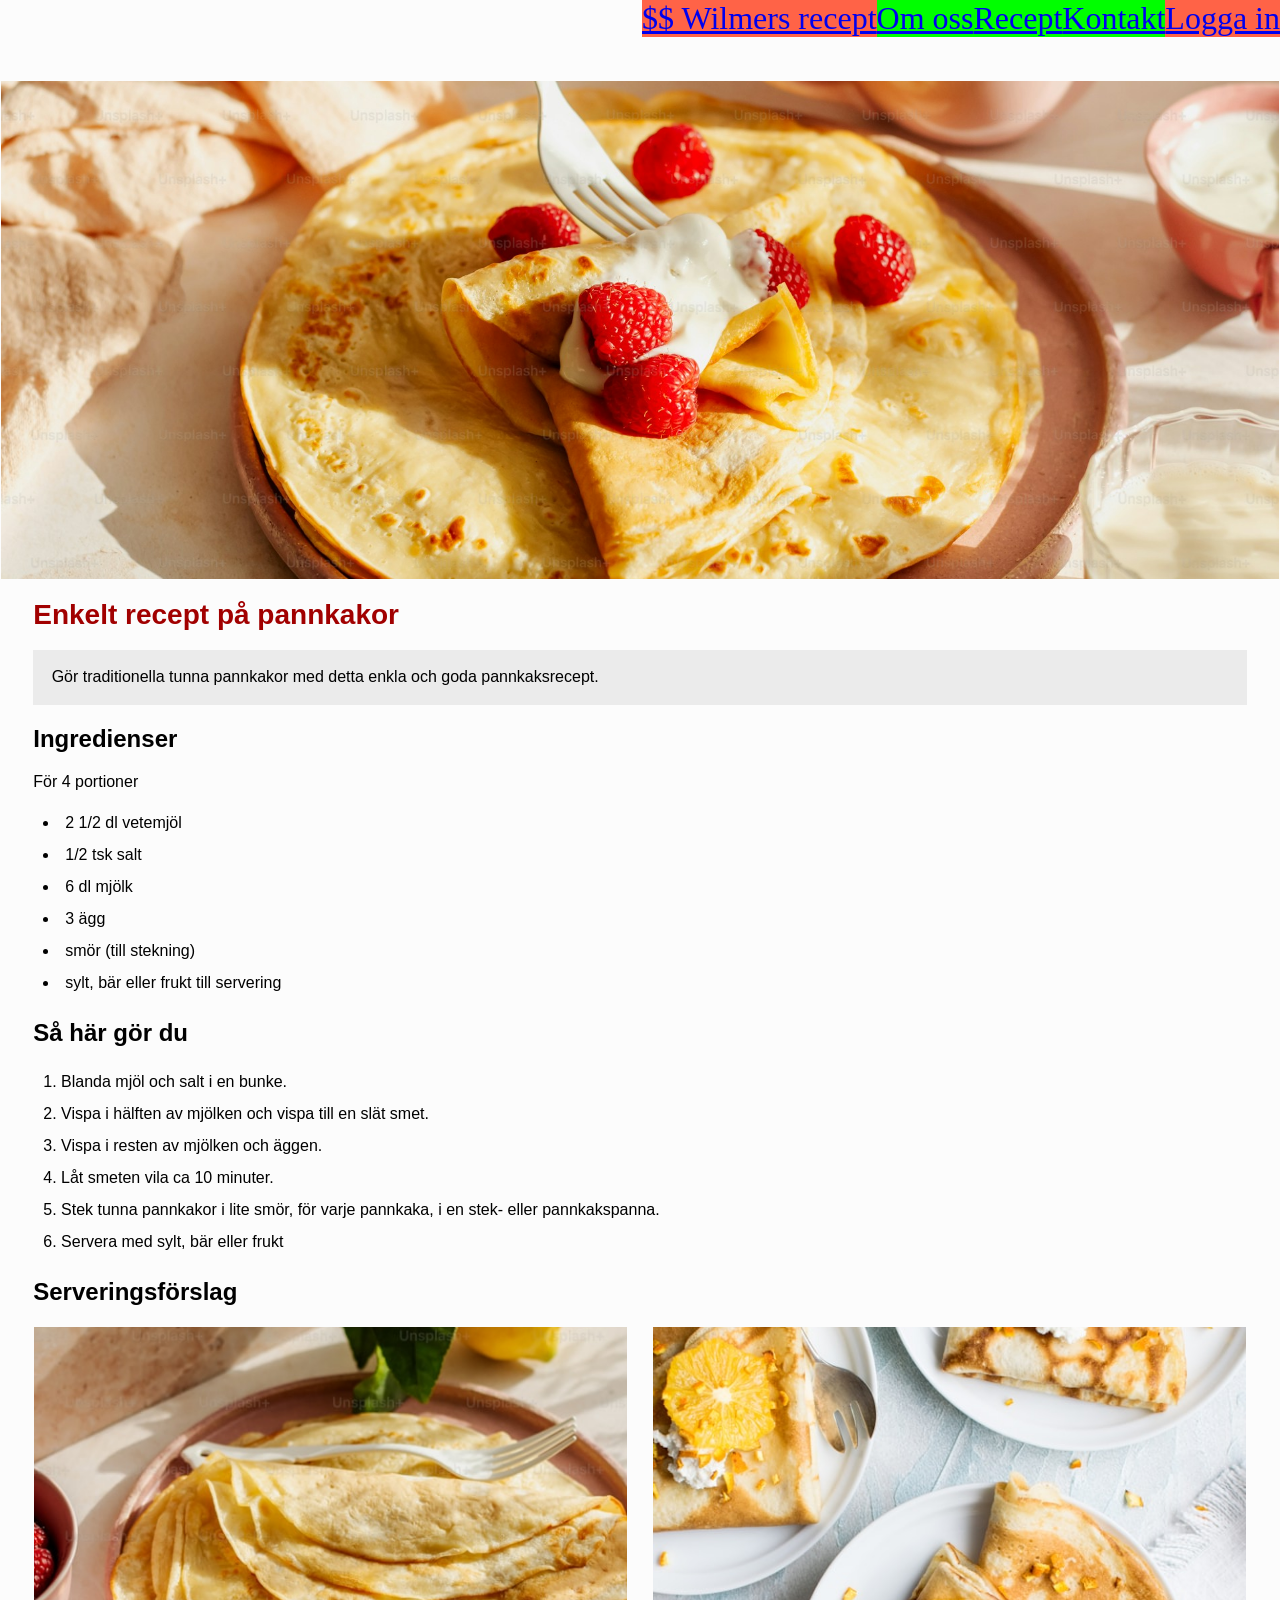
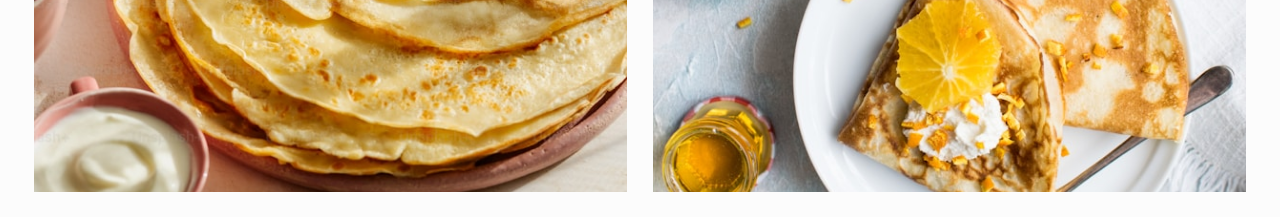
==== index.html @ 6a1532d8 "Började fixa med en meny som använder sig av flexbox. Den är inte klar än." ====
<!DOCTYPE html>
<html lang="sv">
<head>
    <title>Receptövning - Wilmer</title>
    <link rel="stylesheet" href="style.css"> <!-- CSS dokument -->
    
    <meta charset="UTF-8">
    <meta name="viewport" content="width=device-width, initial-scale=1.0">
    <meta name="Description" content="En sida med ett recept på pannkakor. Innehåller en ingredienslista, instruktioner och några bilder.">
    <meta name="author" content="Wilmer Kindstedt">
</head>
<body>
    <header>
        <!-- <h1>Bästa recepten i hela världen!</h1> -->

        <nav class="main-navigation">
            <ul>
                <li class="nav-item"><a href="#">$$ Wilmers recept</a></li>
                <li class="nav-item"><a href="#">Om oss</a></li>
                <li class="nav-item"><a href="#">Recept</a></li>
                <li class="nav-item"><a href="#">Kontakt</a></li>
                <li class="nav-item"><a href="#">Logga in</a></li>
            </ul>
        </nav>

        <!-- |LOGO_______Recept__Om oss__Kontakt______Logga in| -->

        <!--
            <div class="nav-section">
                <li class="nav-item"><a href="#">$$ Wilmers recept</a></li>
            </div>
            <div class="nav-section">
                <li class="nav-item"><a href="#">Om oss</a></li>
                <li class="nav-item"><a href="#">Recept</a></li>
                <li class="nav-item"><a href="#">Kontakt</a></li>
            </div>
            <diV class="nav-section">
                <li class="nav-item"><a href="#">Logga in</a></li>
            </diV>
        -->

    </header>
    
    <main>
        <article aria-labelledby="recipe-header">

            <header>
                <img src="images/img_pancakes1.jpg" height="500" class="recipe-image" alt="En tallrik med pannkakor. Ligger lite grädde och några hallon ovanpå.">

                <h1 id="recipe-header" class="heading-1 margin-sides">Enkelt recept på pannkakor</h1>

                <p class="info-box margin-sides">Gör traditionella tunna pannkakor med detta enkla och goda pannkaksrecept.</p>
            </header>

            <div class="margin-sides">
                <section aria-labelledby="ingredients">
                    <h2 id="ingredients" class="heading-2">Ingredienser</h2>

                    <p class="portions">För 4 portioner</p>
                    <ul class="list">
                        <li>2 1/2 dl vetemjöl</li>
                        <li>1/2 tsk salt</li>
                        <li>6 dl mjölk</li>
                        <li>3 ägg</li>
                        <li>smör (till stekning)</li>
                        <li>sylt, bär eller frukt till servering</li>
                    </ul>
                </section>
                
                <section aria-labelledby="instruktions">
                    <h2 id="instruktions" class="heading-2">Så här gör du</h2>

                    <ol class="list">
                        <li>Blanda mjöl och salt i en bunke.</li>
                        <li>Vispa i hälften av mjölken och vispa till en slät smet.</li>
                        <li>Vispa i resten av mjölken och äggen.</li>
                        <li>Låt smeten vila ca 10 minuter.</li>
                        <li>Stek tunna pannkakor i lite smör, för varje pannkaka, i en stek- eller pannkakspanna.</li>
                        <li>Servera med sylt, bär eller frukt</li>
                    </ol>
                </section>

                <section aria-labelledby="serving-suggestion">
                    <h2 id="serving-suggestion" class="heading-2">Serveringsförslag</h2>
                    
                    <div class="image-row">
                        <div class="image-column">
                            <img src="images/img_pancakes2.jpg" height="467" class="recipe-image" alt="Pannkakor på en tallrik vikta över varandra.">
                        </div>
                        <div style="width: 24px;"></div>
                        <div class="image-column">
                            <img src="images/img_pancakes3.jpg" height="467" class="recipe-image" alt="Tre tallrikar med pannkakor. Det är en klick grädde och en apelsinskiva på varje.">
                        </div>
                    </div>
                </section>
            </div>

        </article>
    </main>
</body>
</html>
---- style.css ----
/**** RESET ****/
/* https://codepen.io/kevinpowell/pen/QWxBgZX */

/* makes sizing simpler */
*,
*::before,
*::after {
  box-sizing: border-box;
}

/* remove default spacing */
/* force styling of type through styling, rather than elements */
* {
  margin: 0;
  padding: 0;
  font: inherit;
}

/* dark mode user-agent-styles */
html {
  color-scheme: light;
}

/* min body height */
body {
  min-height: 100vh;
}

/* responsive images/videos */
img,
picture,
svg,
video {
  display: block;
  max-width: 100%;
}

/*
Rubriker/kategorier jag borde lägga till för att strukturera min kod.

GLOBAL
LAYOUT
TYPOGRAPHY
COMPONENTS
*/


/**** Varibaler ****/

:root {
    /* font-weight */
    --fw-header: 700;

    /* colors */
    /* background */
    --color-bg-1: rgb(220, 172, 172);
    --color-bg-2:rgb(252, 252, 252);
    /* headings */
    --color-heading-1: rgb(161, 0, 0);
    --color-heading-2: black;
    /* other */
    --color-info-box: rgb(235, 235, 235);
}


/**** GLOBAL ****/

body {
    background-color: var(--color-bg-1);
}

/**** MAIN HEADER ****/

.main-navigation {
    block-size: 5rem;
    background-color: var(--color-bg-2);

    font-size: 2rem;
}

.main-navigation ul {
    list-style: none;
    /* FLEXBOX */
    display: flex;
    justify-content: end;
    
}

.nav-item {
    background-color: lime;
    /* align-self: flex-end; */
}

.main-navigation li:first-of-type,
.main-navigation li:last-of-type {
    background-color: tomato;
    /* justify-items: start;     !!FUNKAR INTE!! */
}

/**** MAIN CONTENT ****/

main {
    font-family: 'Open Sans', Arial, Helvetica, sans-serif;
    background-color: var(--color-bg-2);
    max-width: 1280px;
    margin-inline: auto;
}

article {
    padding-bottom: 24px;
}

.margin-sides {
    margin-inline: max(2.6vw, 24px);
}

h1, h2 {
    font-weight: var(--fw-header);

    &.heading-1 {
        color: var(--color-heading-1);
        font-size: 1.75rem;
        margin-block: 0.68em;
    }

    &.heading-2 {
        color: var(--color-heading-2);
        font-size: 1.5rem;
        margin-block: 0.83em;
    }
}

.info-box {
    background-color: var(--color-info-box);
    padding: 1.15rem;
}

.portions {
    margin-block: 1rem;
}

.list {
    margin: 0.625rem;
    list-style-position: inside;
    line-height: 2;
}

/**** IMAGES ****/

.recipe-image {
    width: 100%;
    object-fit: cover;
    margin: auto;
    padding: 1px;
}

.image-row {
    display: flex;
}

.image-column {
    flex: 50%;
}
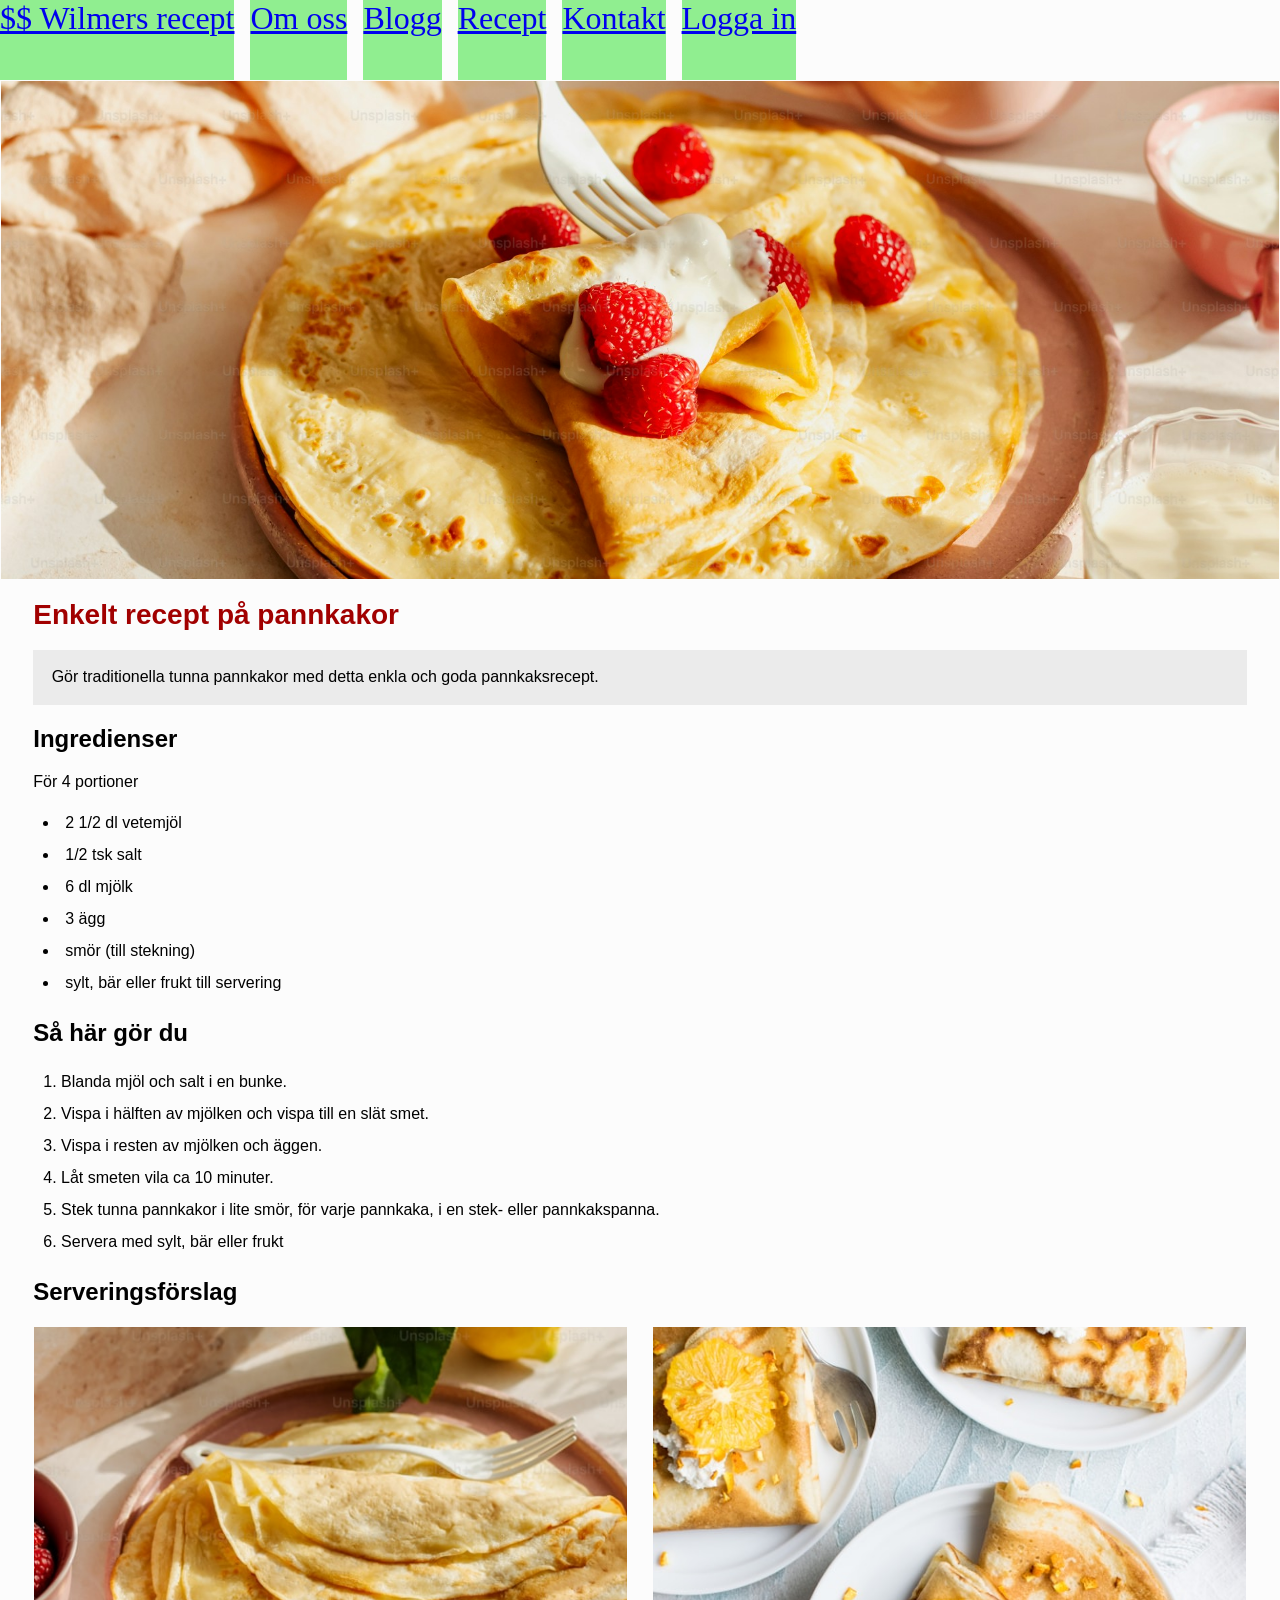
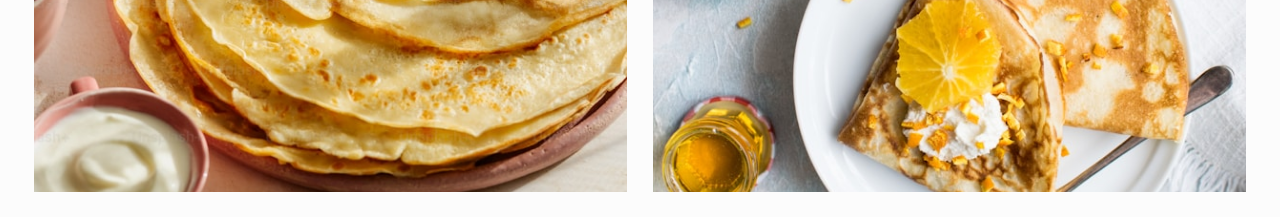
==== commit 844f4070: "Fortsatte jobba på menyn och dess flexbox. Jag gjorde några småjusteringar efter att ha börjat kolla" ====
--- a/index.html
+++ b/index.html
@@ -13,13 +13,14 @@
     <header>
         <!-- <h1>Bästa recepten i hela världen!</h1> -->
 
-        <nav class="main-navigation">
-            <ul>
-                <li class="nav-item"><a href="#">$$ Wilmers recept</a></li>
-                <li class="nav-item"><a href="#">Om oss</a></li>
-                <li class="nav-item"><a href="#">Recept</a></li>
-                <li class="nav-item"><a href="#">Kontakt</a></li>
-                <li class="nav-item"><a href="#">Logga in</a></li>
+        <nav>
+            <ul class="nav-list">
+                <li><a href="#">$$ Wilmers recept</a></li>
+                <li><a href="#">Om oss</a></li>
+                <li><a href="#">Blogg</a></li>
+                <li><a href="#">Recept</a></li>
+                <li><a href="#">Kontakt</a></li>
+                <li><a href="#">Logga in</a></li>
             </ul>
         </nav>
 
--- a/style.css
+++ b/style.css
@@ -72,31 +72,26 @@
 
 /**** MAIN HEADER ****/
 
-.main-navigation {
-    block-size: 5rem;
+.nav-list {
     background-color: var(--color-bg-2);
+    list-style: none;
+    min-block-size: 5rem;
+    font-size: 2rem;
 
-    font-size: 2rem;
+    /* FLEXBOX */
+    display: flex;
+    flex-wrap: wrap;
+    gap: 1rem;
 }
 
-.main-navigation ul {
-    list-style: none;
-    /* FLEXBOX */
-    display: flex;
-    justify-content: end;
-    
+.nav-list > * {
+    background-color: lightgreen;
 }
 
-.nav-item {
-    background-color: lime;
-    /* align-self: flex-end; */
-}
-
-.main-navigation li:first-of-type,
-.main-navigation li:last-of-type {
+/* .nav-list li:first-of-type,
+.nav-list li:last-of-type {
     background-color: tomato;
-    /* justify-items: start;     !!FUNKAR INTE!! */
-}
+} */
 
 /**** MAIN CONTENT ****/
 
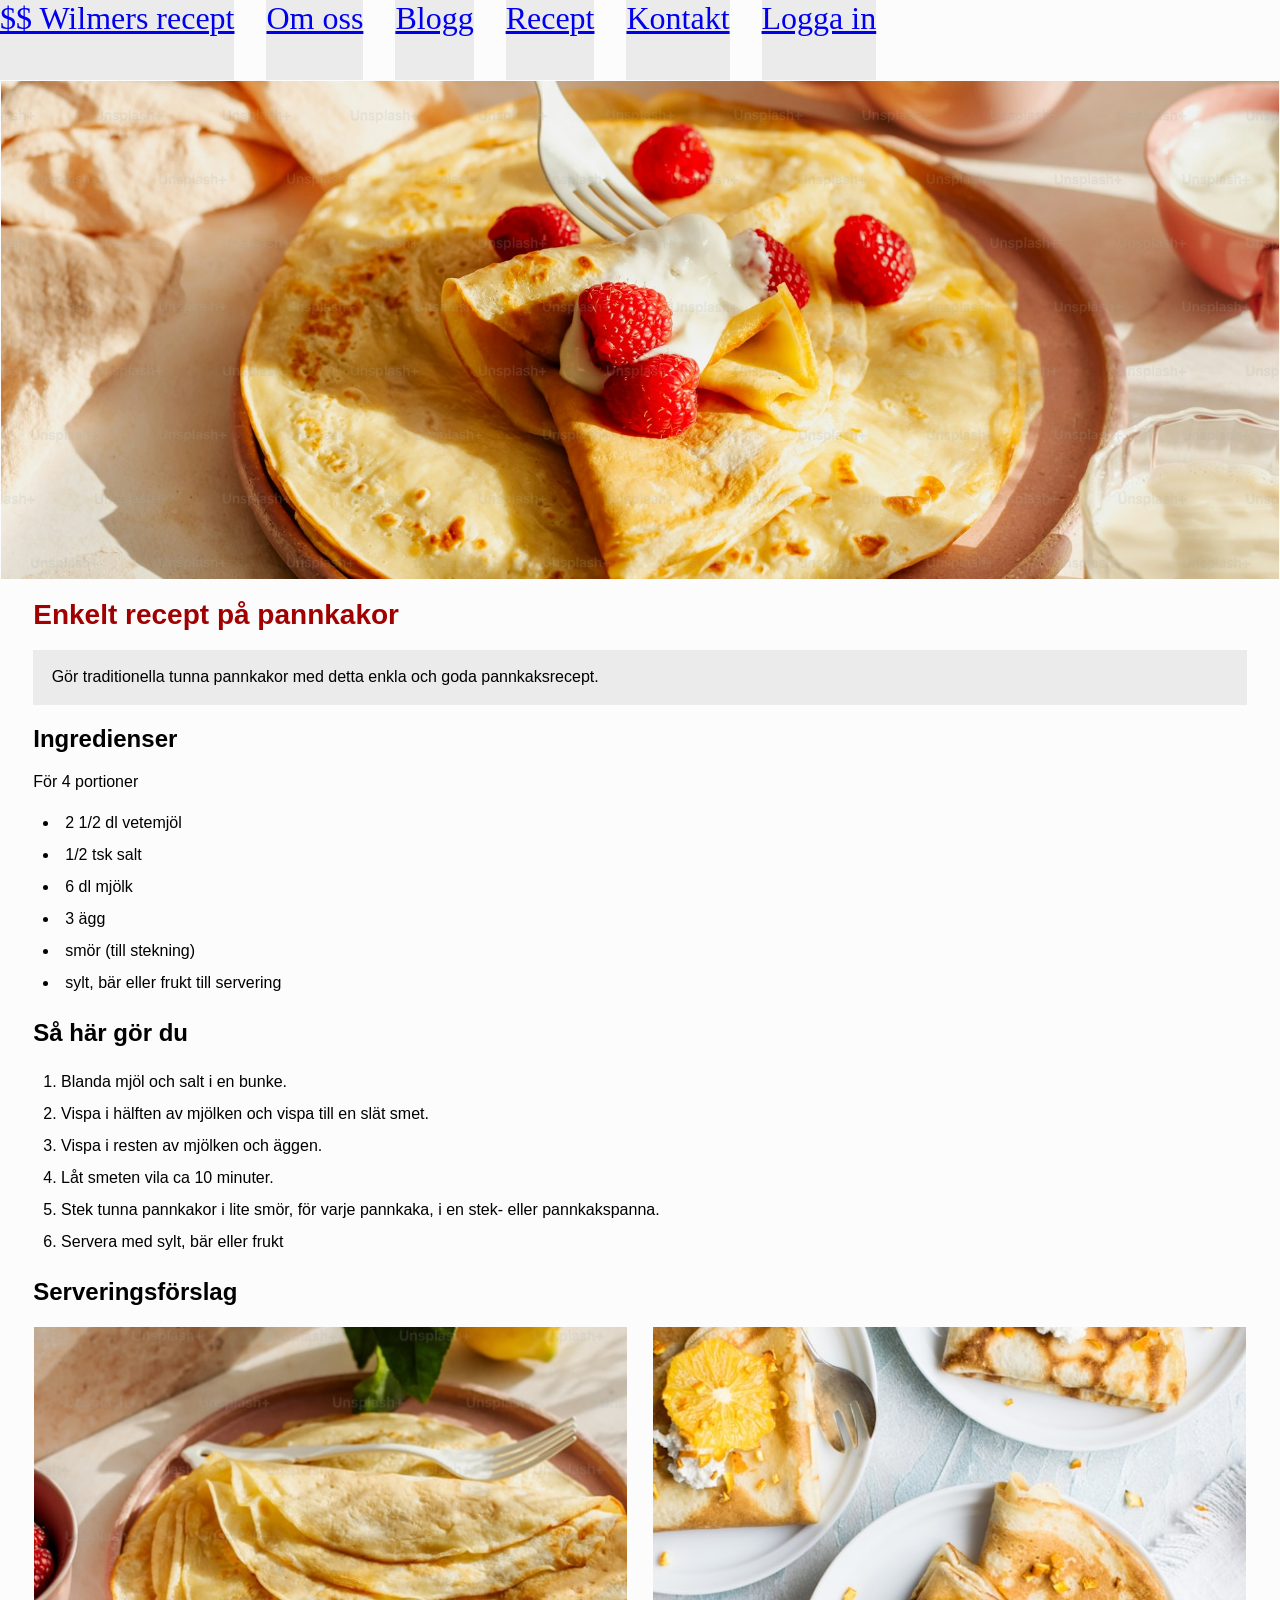
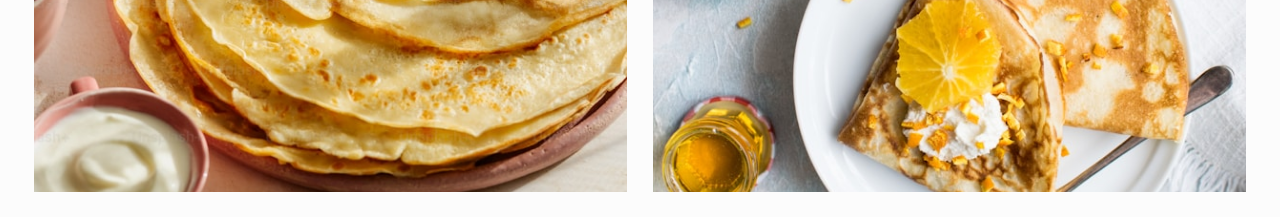
==== commit c57f2f19: "Började skapa en till sida som ska innehålla en lista med alla recept. Lista ska skapas med hjälp av" ====
--- a/index.html
+++ b/index.html
@@ -2,7 +2,7 @@
 <html lang="sv">
 <head>
     <title>Receptövning - Wilmer</title>
-    <link rel="stylesheet" href="style.css"> <!-- CSS dokument -->
+    <link rel="stylesheet" href="/style-docs/style.css"> <!-- CSS dokument -->
     
     <meta charset="UTF-8">
     <meta name="viewport" content="width=device-width, initial-scale=1.0">
@@ -15,10 +15,10 @@
 
         <nav>
             <ul class="nav-list">
-                <li><a href="#">$$ Wilmers recept</a></li>
+                <li><a href="/index.html">$$ Wilmers recept</a></li>
                 <li><a href="#">Om oss</a></li>
                 <li><a href="#">Blogg</a></li>
-                <li><a href="#">Recept</a></li>
+                <li><a href="/all-recipes.html">Recept</a></li>
                 <li><a href="#">Kontakt</a></li>
                 <li><a href="#">Logga in</a></li>
             </ul>
--- a/style-docs/style.css
+++ b/style-docs/style.css
@@ -0,0 +1,168 @@
+
+/**** RESET ****/
+/* https://codepen.io/kevinpowell/pen/QWxBgZX */
+
+/* makes sizing simpler */
+*,
+*::before,
+*::after {
+  box-sizing: border-box;
+}
+
+/* remove default spacing */
+/* force styling of type through styling, rather than elements */
+* {
+  margin: 0;
+  padding: 0;
+  font: inherit;
+}
+
+/* dark mode user-agent-styles */
+html {
+  color-scheme: light;
+}
+
+/* min body height */
+body {
+  min-height: 100vh;
+}
+
+/* responsive images/videos */
+img,
+picture,
+svg,
+video {
+  display: block;
+  max-width: 100%;
+}
+
+/*
+Rubriker/kategorier jag borde lägga till för att strukturera min kod.
+
+GLOBAL
+LAYOUT
+TYPOGRAPHY
+COMPONENTS
+*/
+
+
+/**** Varibaler ****/
+
+:root {
+    /* font-weight */
+    --fw-header: 700;
+
+    /* colors */
+    /* background */
+    --color-bg-1: rgb(220, 172, 172);
+    --color-bg-2:rgb(252, 252, 252);
+    /* headings */
+    --color-heading-1: rgb(161, 0, 0);
+    --color-heading-2: black;
+    /* other */
+    --color-info-box: rgb(235, 235, 235);
+}
+
+
+/**** GLOBAL ****/
+
+body {
+    background-color: var(--color-bg-1);
+}
+
+/**** MAIN HEADER ****/
+
+.nav-list {
+    background-color: var(--color-bg-2);
+    list-style: none;
+    min-block-size: 5rem;
+    font-size: 2rem;
+
+    /* FLEXBOX */
+    display: flex;
+    flex-wrap: wrap;
+    gap: 2rem;
+}
+
+.nav-list > * {
+    background-color: var(--color-info-box);
+    
+    /* Sprider ut alla flex-items jämnt och med samma bredd
+    flex-grow: 1;
+    flex-shrink: 1;
+    flex-basis: 0; */
+    /* shorthand:
+    flex: 1; */
+    /* Gör typ samma sak. Kräver att wrapping är avstängd. */
+    /* width/flex-basis: 100%; */
+}
+
+/* .nav-list li:first-of-type,
+.nav-list li:last-of-type {
+    background-color: tomato;
+} */
+
+/**** MAIN CONTENT ****/
+
+main {
+    font-family: 'Open Sans', Arial, Helvetica, sans-serif;
+    background-color: var(--color-bg-2);
+    max-width: 1280px;
+    margin-inline: auto;
+}
+
+article {
+    padding-bottom: 24px;
+}
+
+.margin-sides {
+    margin-inline: max(2.6vw, 24px);
+}
+
+h1, h2 {
+    font-weight: var(--fw-header);
+
+    &.heading-1 {
+        color: var(--color-heading-1);
+        font-size: 1.75rem;
+        margin-block: 0.68em;
+    }
+
+    &.heading-2 {
+        color: var(--color-heading-2);
+        font-size: 1.5rem;
+        margin-block: 0.83em;
+    }
+}
+
+.info-box {
+    background-color: var(--color-info-box);
+    padding: 1.15rem;
+}
+
+.portions {
+    margin-block: 1rem;
+}
+
+.list {
+    margin: 0.625rem;
+    list-style-position: inside;
+    line-height: 2;
+}
+
+/**** IMAGES ****/
+
+.recipe-image {
+    width: 100%;
+    object-fit: cover;
+    margin: auto;
+    padding: 1px;
+}
+
+.image-row {
+    display: flex;
+}
+
+.image-column {
+    flex: 50%;
+}
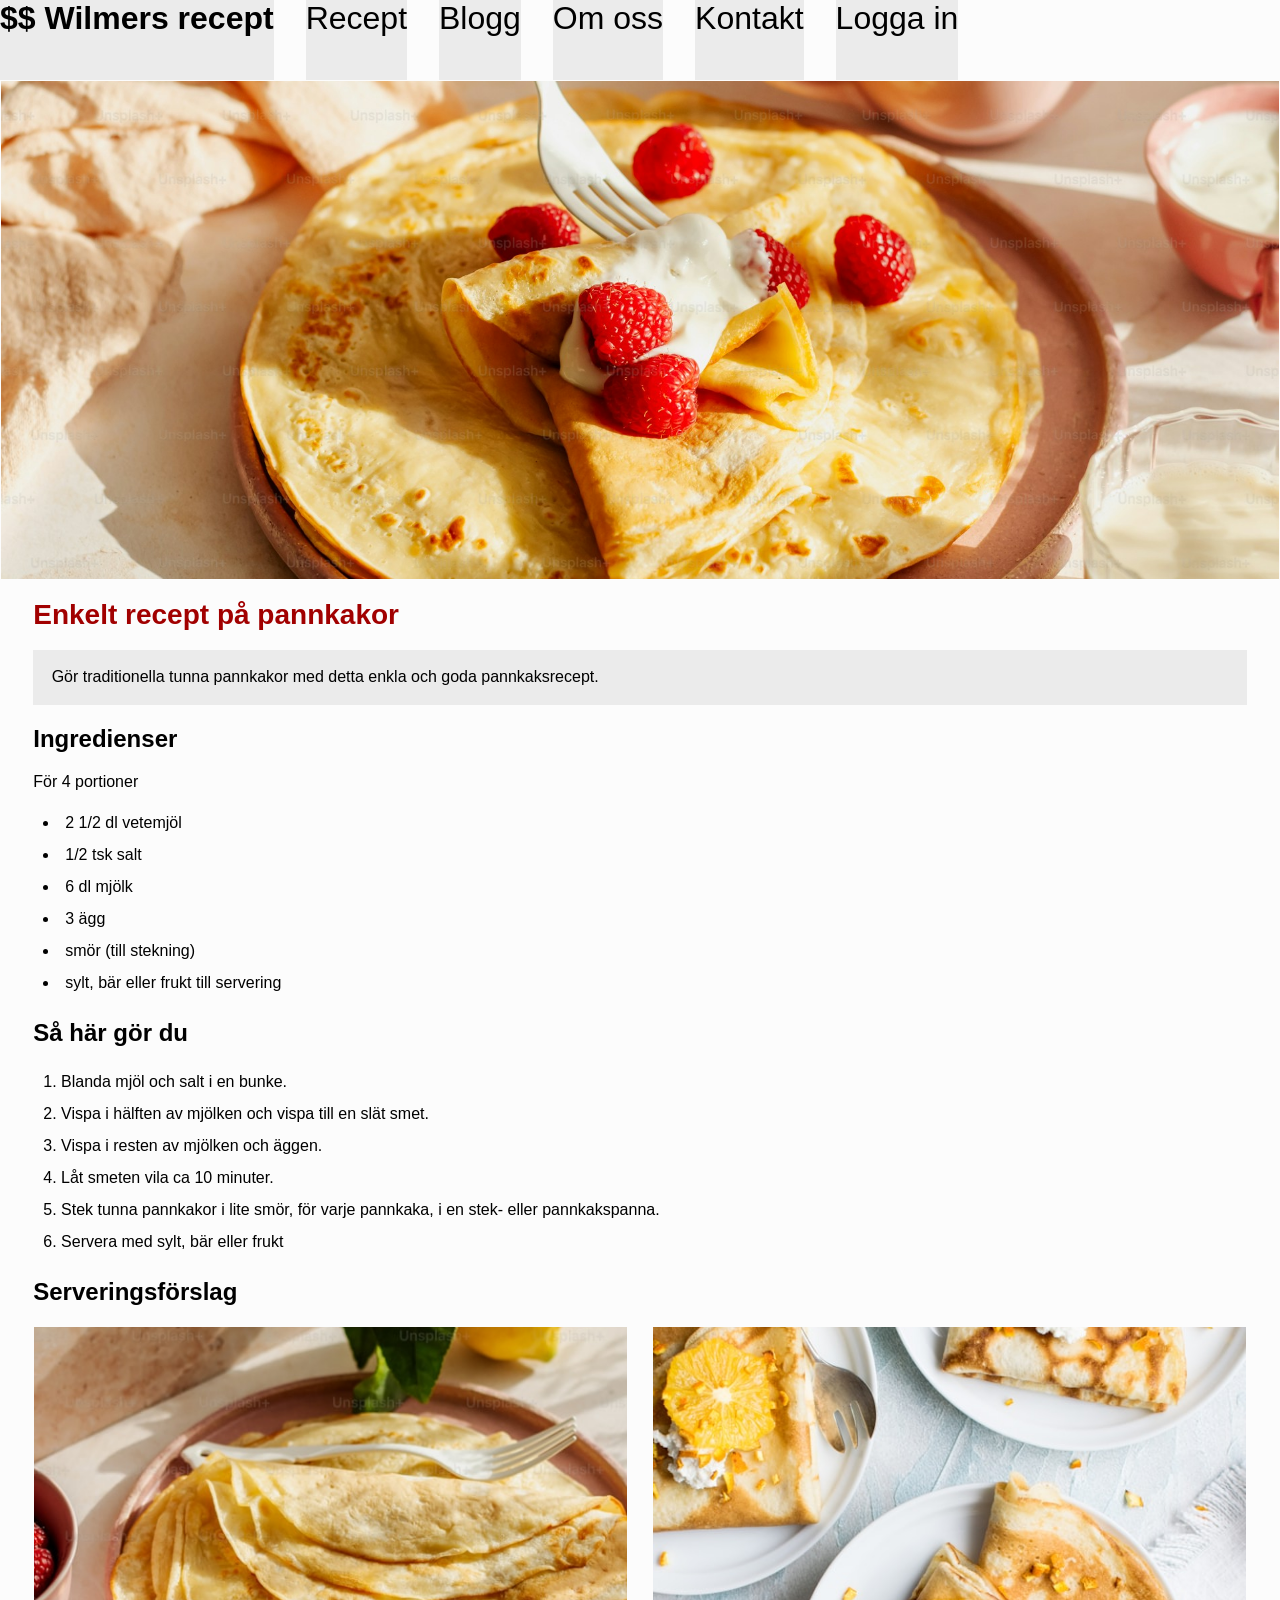
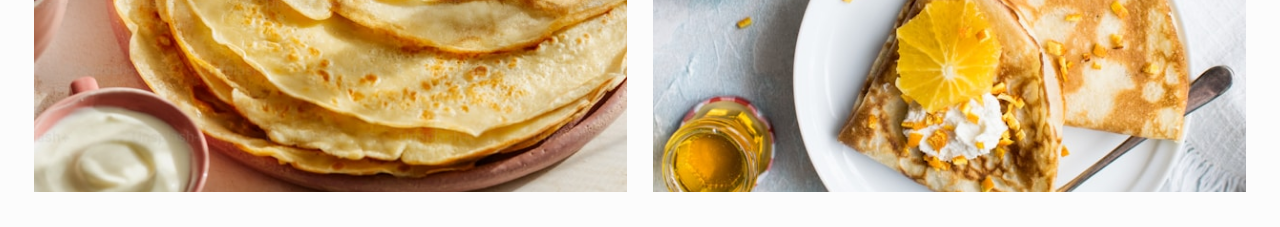
==== commit 38ec0d76: "Gjorde klart sidan med recepten som man skulle skapa med hjälp av Grid." ====
--- a/index.html
+++ b/index.html
@@ -15,10 +15,10 @@
 
         <nav>
             <ul class="nav-list">
-                <li><a href="/index.html">$$ Wilmers recept</a></li>
-                <li><a href="#">Om oss</a></li>
+                <li><h1><a href="/index.html">$$ Wilmers recept</a></h1></li>
+                <li><a href="/all-recipes.html">Recept</a></li>
                 <li><a href="#">Blogg</a></li>
-                <li><a href="/all-recipes.html">Recept</a></li>
+                <li><a href="#">Om oss</a></li>                
                 <li><a href="#">Kontakt</a></li>
                 <li><a href="#">Logga in</a></li>
             </ul>
--- a/style-docs/style.css
+++ b/style-docs/style.css
@@ -36,16 +36,6 @@
   max-width: 100%;
 }
 
-/*
-Rubriker/kategorier jag borde lägga till för att strukturera min kod.
-
-GLOBAL
-LAYOUT
-TYPOGRAPHY
-COMPONENTS
-*/
-
-
 /**** Varibaler ****/
 
 :root {
@@ -61,6 +51,9 @@
     --color-heading-2: black;
     /* other */
     --color-info-box: rgb(235, 235, 235);
+
+    /* margins */
+    --main-margin: max(2.6vw, 24px);
 }
 
 
@@ -68,6 +61,16 @@
 
 body {
     background-color: var(--color-bg-1);
+    font-family: 'Open Sans', Arial, Helvetica, sans-serif;
+}
+
+a {
+    color: black;
+    text-decoration: none;
+
+    &:hover {
+        text-decoration: underline;
+    }
 }
 
 /**** MAIN HEADER ****/
@@ -105,18 +108,14 @@
 /**** MAIN CONTENT ****/
 
 main {
-    font-family: 'Open Sans', Arial, Helvetica, sans-serif;
     background-color: var(--color-bg-2);
     max-width: 1280px;
     margin-inline: auto;
-}
-
-article {
-    padding-bottom: 24px;
+    padding-block-end: var(--main-margin);
 }
 
 .margin-sides {
-    margin-inline: max(2.6vw, 24px);
+    margin-inline: var(--main-margin);
 }
 
 h1, h2 {
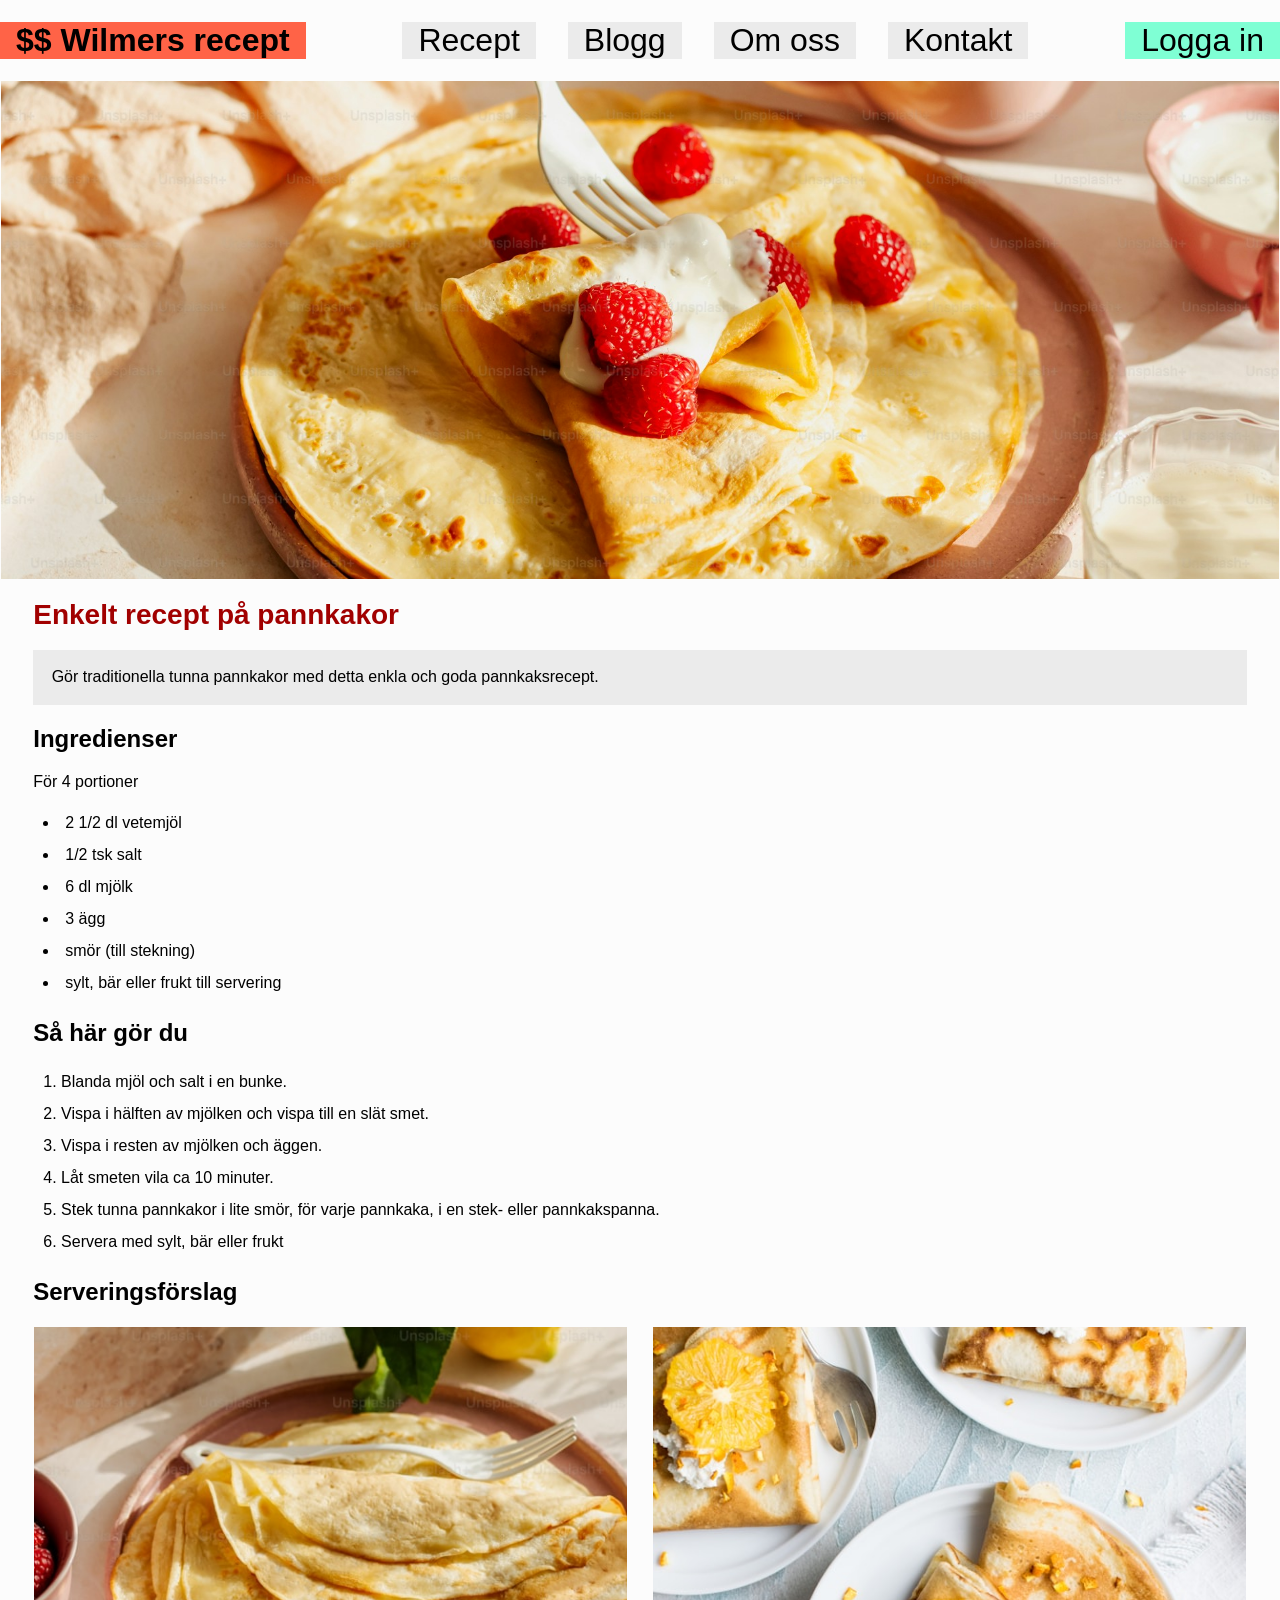
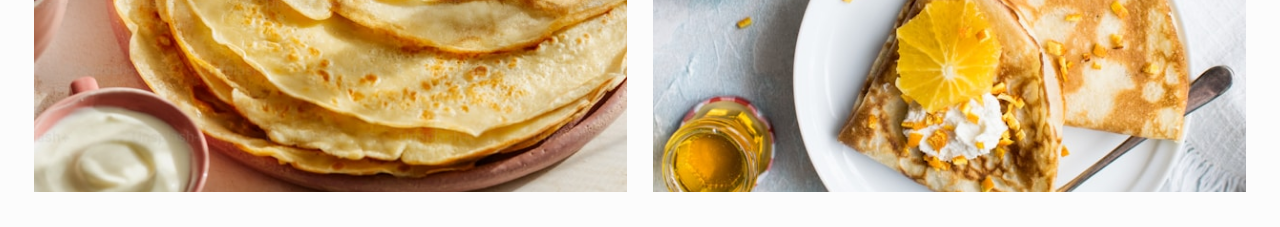
==== commit 1369558f: "Fortsatte jobba på headern med navigationen. Har närmat mig en lösning, behöver bara få knapparna i " ====
--- a/index.html
+++ b/index.html
@@ -1,7 +1,7 @@
 <!DOCTYPE html>
 <html lang="sv">
 <head>
-    <title>Receptövning - Wilmer</title>
+    <title>Enkelt recept på pannkakor - Wilmers recept</title>
     <link rel="stylesheet" href="/style-docs/style.css"> <!-- CSS dokument -->
     
     <meta charset="UTF-8">
--- a/style-docs/style.css
+++ b/style-docs/style.css
@@ -74,6 +74,7 @@
 }
 
 /**** MAIN HEADER ****/
+/****   FLEXBOX   ****/
 
 .nav-list {
     background-color: var(--color-bg-2);
@@ -85,25 +86,26 @@
     display: flex;
     flex-wrap: wrap;
     gap: 2rem;
+
+    justify-content: center;
+    align-content: center;
+
+    > * {
+        background-color: var(--color-info-box);
+        padding-inline: 1rem;
+        /* flex: 1; */
+    }
+
+    > :first-child {
+        background-color: tomato;
+        margin-right: auto;
+    }
+
+    > :last-child {
+        background-color: aquamarine;
+        margin-left: auto;
+    }
 }
-
-.nav-list > * {
-    background-color: var(--color-info-box);
-    
-    /* Sprider ut alla flex-items jämnt och med samma bredd
-    flex-grow: 1;
-    flex-shrink: 1;
-    flex-basis: 0; */
-    /* shorthand:
-    flex: 1; */
-    /* Gör typ samma sak. Kräver att wrapping är avstängd. */
-    /* width/flex-basis: 100%; */
-}
-
-/* .nav-list li:first-of-type,
-.nav-list li:last-of-type {
-    background-color: tomato;
-} */
 
 /**** MAIN CONTENT ****/
 
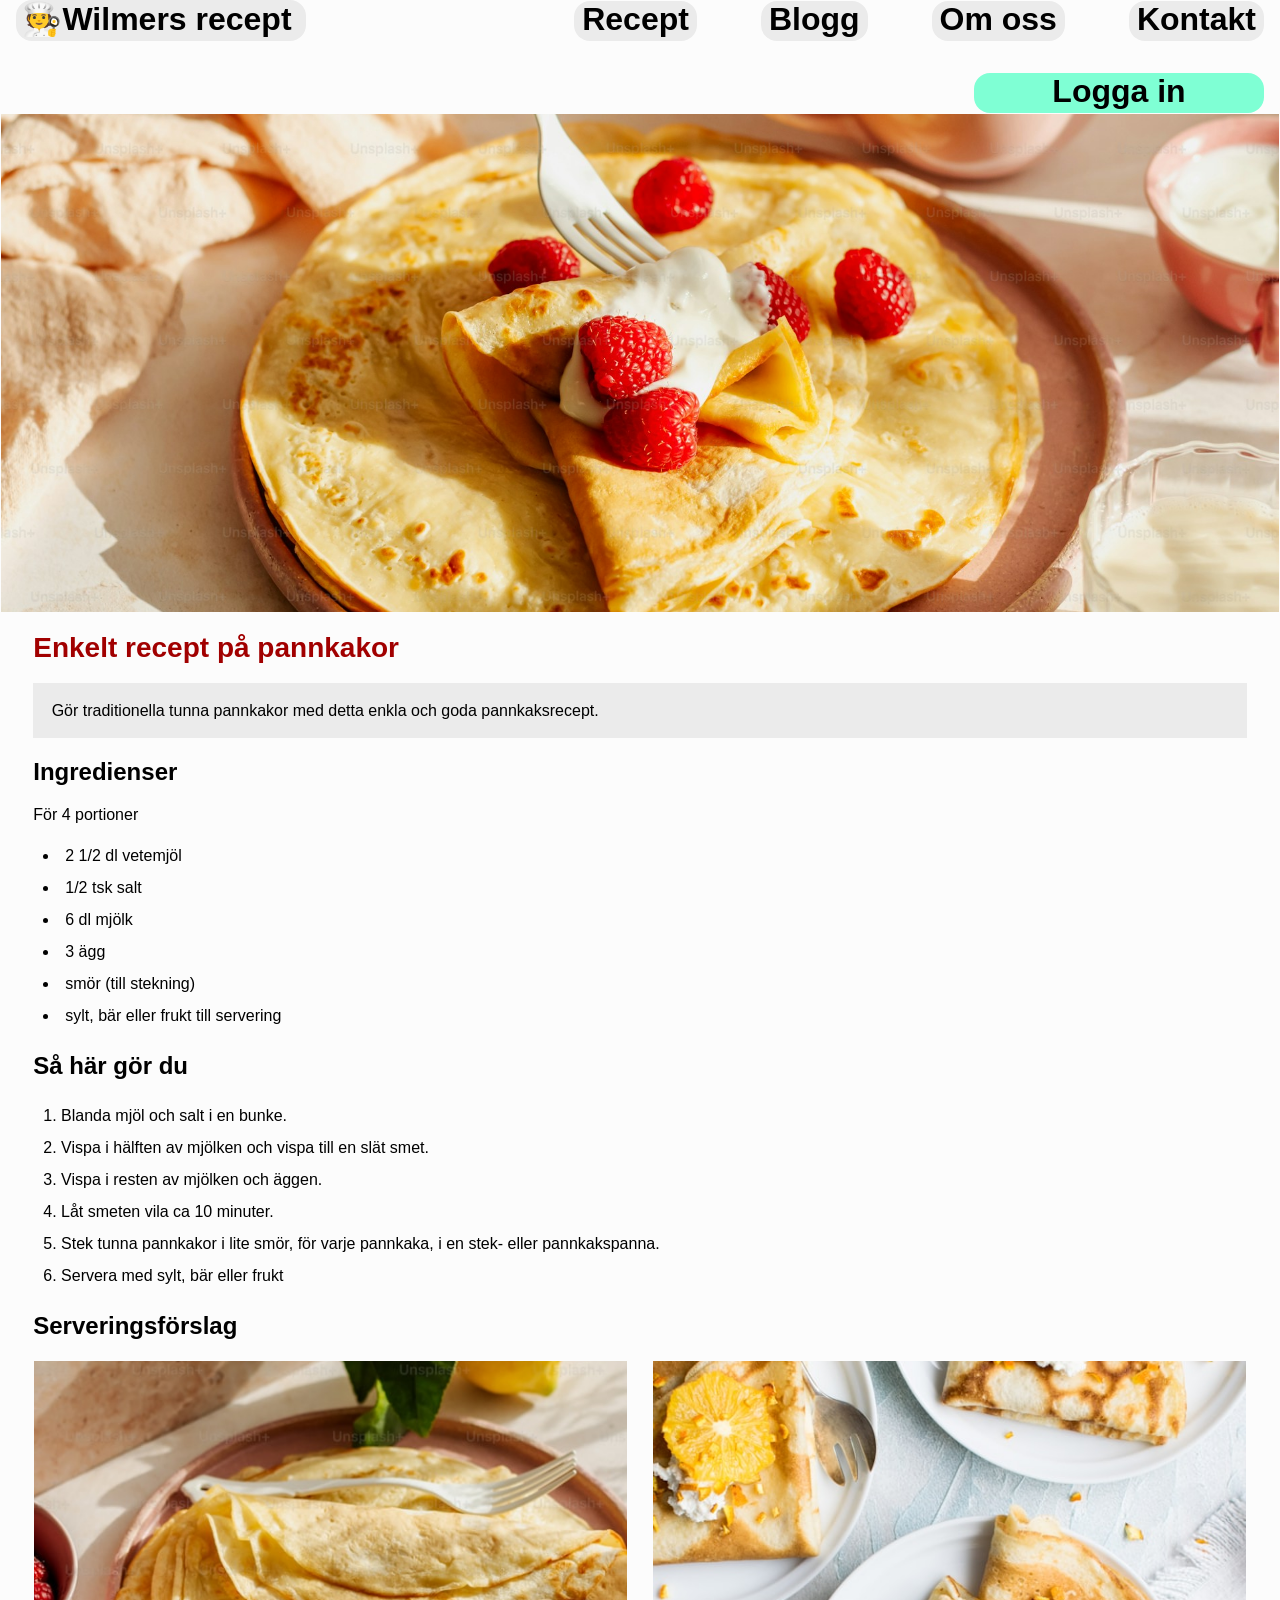
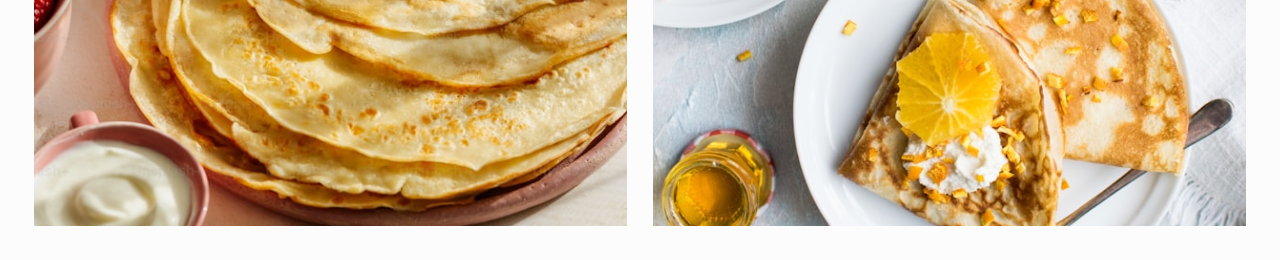
==== commit 5f89bee5: "Fixade klart headern och gav den en lite snyggare design." ====
--- a/index.html
+++ b/index.html
@@ -15,7 +15,7 @@
 
         <nav>
             <ul class="nav-list">
-                <li><h1><a href="/index.html">$$ Wilmers recept</a></h1></li>
+                <li><a href="/index.html">🧑‍🍳Wilmers recept</a></li>
                 <li><a href="/all-recipes.html">Recept</a></li>
                 <li><a href="#">Blogg</a></li>
                 <li><a href="#">Om oss</a></li>                
@@ -23,23 +23,6 @@
                 <li><a href="#">Logga in</a></li>
             </ul>
         </nav>
-
-        <!-- |LOGO_______Recept__Om oss__Kontakt______Logga in| -->
-
-        <!--
-            <div class="nav-section">
-                <li class="nav-item"><a href="#">$$ Wilmers recept</a></li>
-            </div>
-            <div class="nav-section">
-                <li class="nav-item"><a href="#">Om oss</a></li>
-                <li class="nav-item"><a href="#">Recept</a></li>
-                <li class="nav-item"><a href="#">Kontakt</a></li>
-            </div>
-            <diV class="nav-section">
-                <li class="nav-item"><a href="#">Logga in</a></li>
-            </diV>
-        -->
-
     </header>
     
     <main>
--- a/style-docs/style.css
+++ b/style-docs/style.css
@@ -46,11 +46,12 @@
     /* background */
     --color-bg-1: rgb(220, 172, 172);
     --color-bg-2:rgb(252, 252, 252);
+    --color-bg-3: rgb(235, 235, 235);
     /* headings */
     --color-heading-1: rgb(161, 0, 0);
     --color-heading-2: black;
     /* other */
-    --color-info-box: rgb(235, 235, 235);
+    --color-accent-1: aquamarine;
 
     /* margins */
     --main-margin: max(2.6vw, 24px);
@@ -82,28 +83,34 @@
     min-block-size: 5rem;
     font-size: 2rem;
 
-    /* FLEXBOX */
     display: flex;
     flex-wrap: wrap;
     gap: 2rem;
 
-    justify-content: center;
-    align-content: center;
+    /* justify-content: center; */
+    align-items: center;
 
     > * {
-        background-color: var(--color-info-box);
-        padding-inline: 1rem;
-        /* flex: 1; */
+        background-color: var(--color-bg-3);
+        margin-inline: 1rem;
+        padding-inline: 0.5rem;
+        padding-block-end: 0.2rem;
+        
+        border-radius: 1rem;
+        text-align: center;
+        font-weight: var(--fw-header);
     }
 
     > :first-child {
-        background-color: tomato;
         margin-right: auto;
+        min-width: 290px;
+        padding-inline-start: 0;
     }
 
     > :last-child {
-        background-color: aquamarine;
+        background-color: var(--color-accent-1);
         margin-left: auto;
+        min-width: 290px;
     }
 }
 
@@ -137,7 +144,7 @@
 }
 
 .info-box {
-    background-color: var(--color-info-box);
+    background-color: var(--color-bg-3);
     padding: 1.15rem;
 }
 
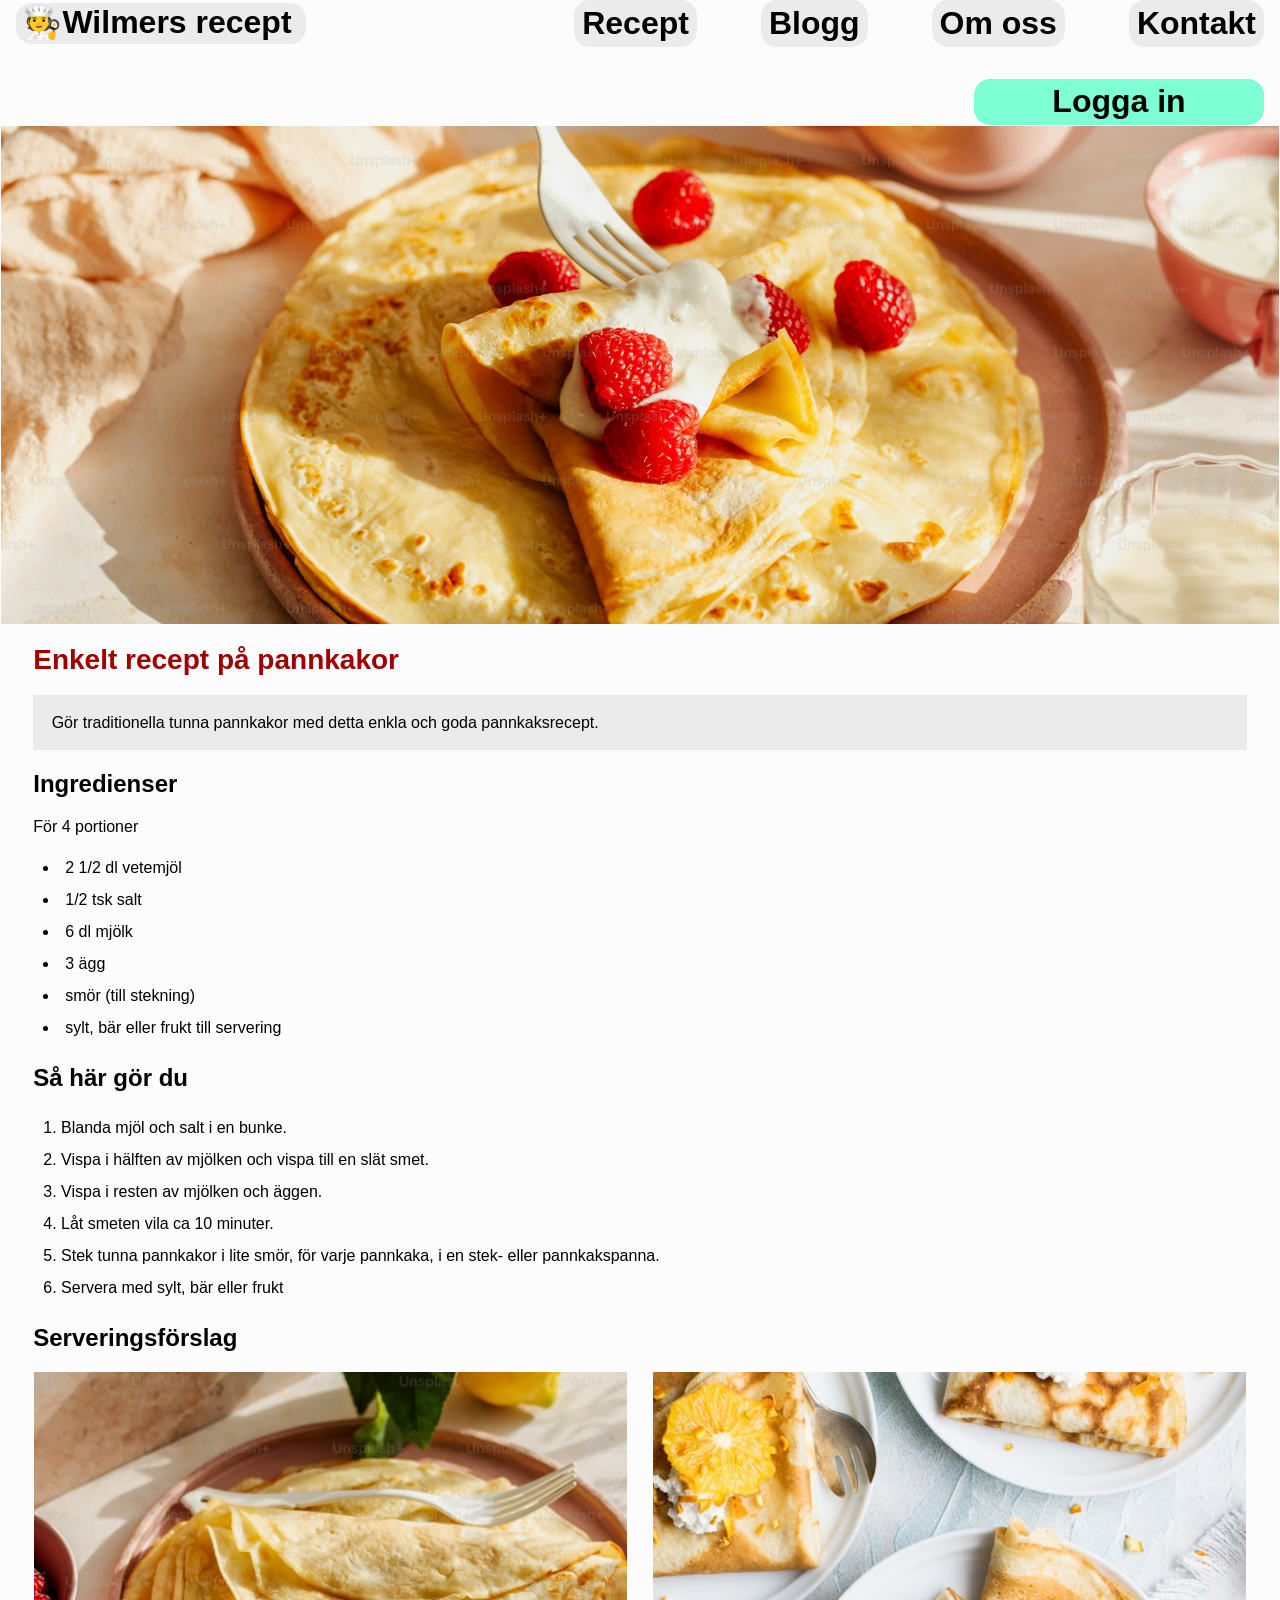
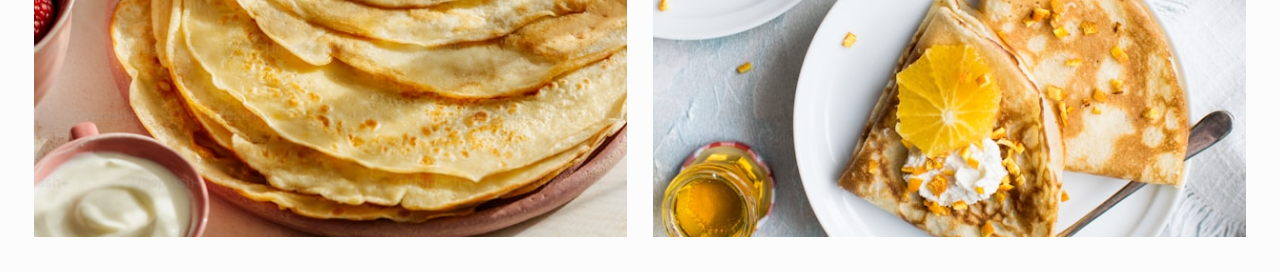
==== commit 4fe715b3: "1) Fixade med logical properties. 2) Lade till en skip-link på sidorna. 3) Lade till en role="region" ====
--- a/index.html
+++ b/index.html
@@ -10,6 +10,8 @@
     <meta name="author" content="Wilmer Kindstedt">
 </head>
 <body>
+    <a class="skiplink" href="#content">Hoppa till innehåll</a>
+    
     <header>
         <!-- <h1>Bästa recepten i hela världen!</h1> -->
 
@@ -25,7 +27,7 @@
         </nav>
     </header>
     
-    <main>
+    <main role="main" id="content">
         <article aria-labelledby="recipe-header">
 
             <header>
--- a/style-docs/style.css
+++ b/style-docs/style.css
@@ -74,6 +74,20 @@
     }
 }
 
+a.skiplink {
+    display: inline-block;
+    color: #555;
+    background: #fff;
+    padding: .5em;
+    position: absolute;
+    left: -99999rem;
+    z-index: 100;
+
+    &:focus {
+        left: 0;
+    }
+}
+
 /**** MAIN HEADER ****/
 /****   FLEXBOX   ****/
 
@@ -94,7 +108,7 @@
         background-color: var(--color-bg-3);
         margin-inline: 1rem;
         padding-inline: 0.5rem;
-        padding-block-end: 0.2rem;
+        padding-block: 0.3rem;
         
         border-radius: 1rem;
         text-align: center;
@@ -102,14 +116,15 @@
     }
 
     > :first-child {
-        margin-right: auto;
+        padding-inline-start: 0;
+        padding-block: 0 0.2rem;
+        margin-inline-end: auto;
         min-width: 290px;
-        padding-inline-start: 0;
     }
 
     > :last-child {
         background-color: var(--color-accent-1);
-        margin-left: auto;
+        margin-inline-start: auto;
         min-width: 290px;
     }
 }
@@ -163,7 +178,7 @@
 .recipe-image {
     width: 100%;
     object-fit: cover;
-    margin: auto;
+    margin-inline: auto;
     padding: 1px;
 }
 
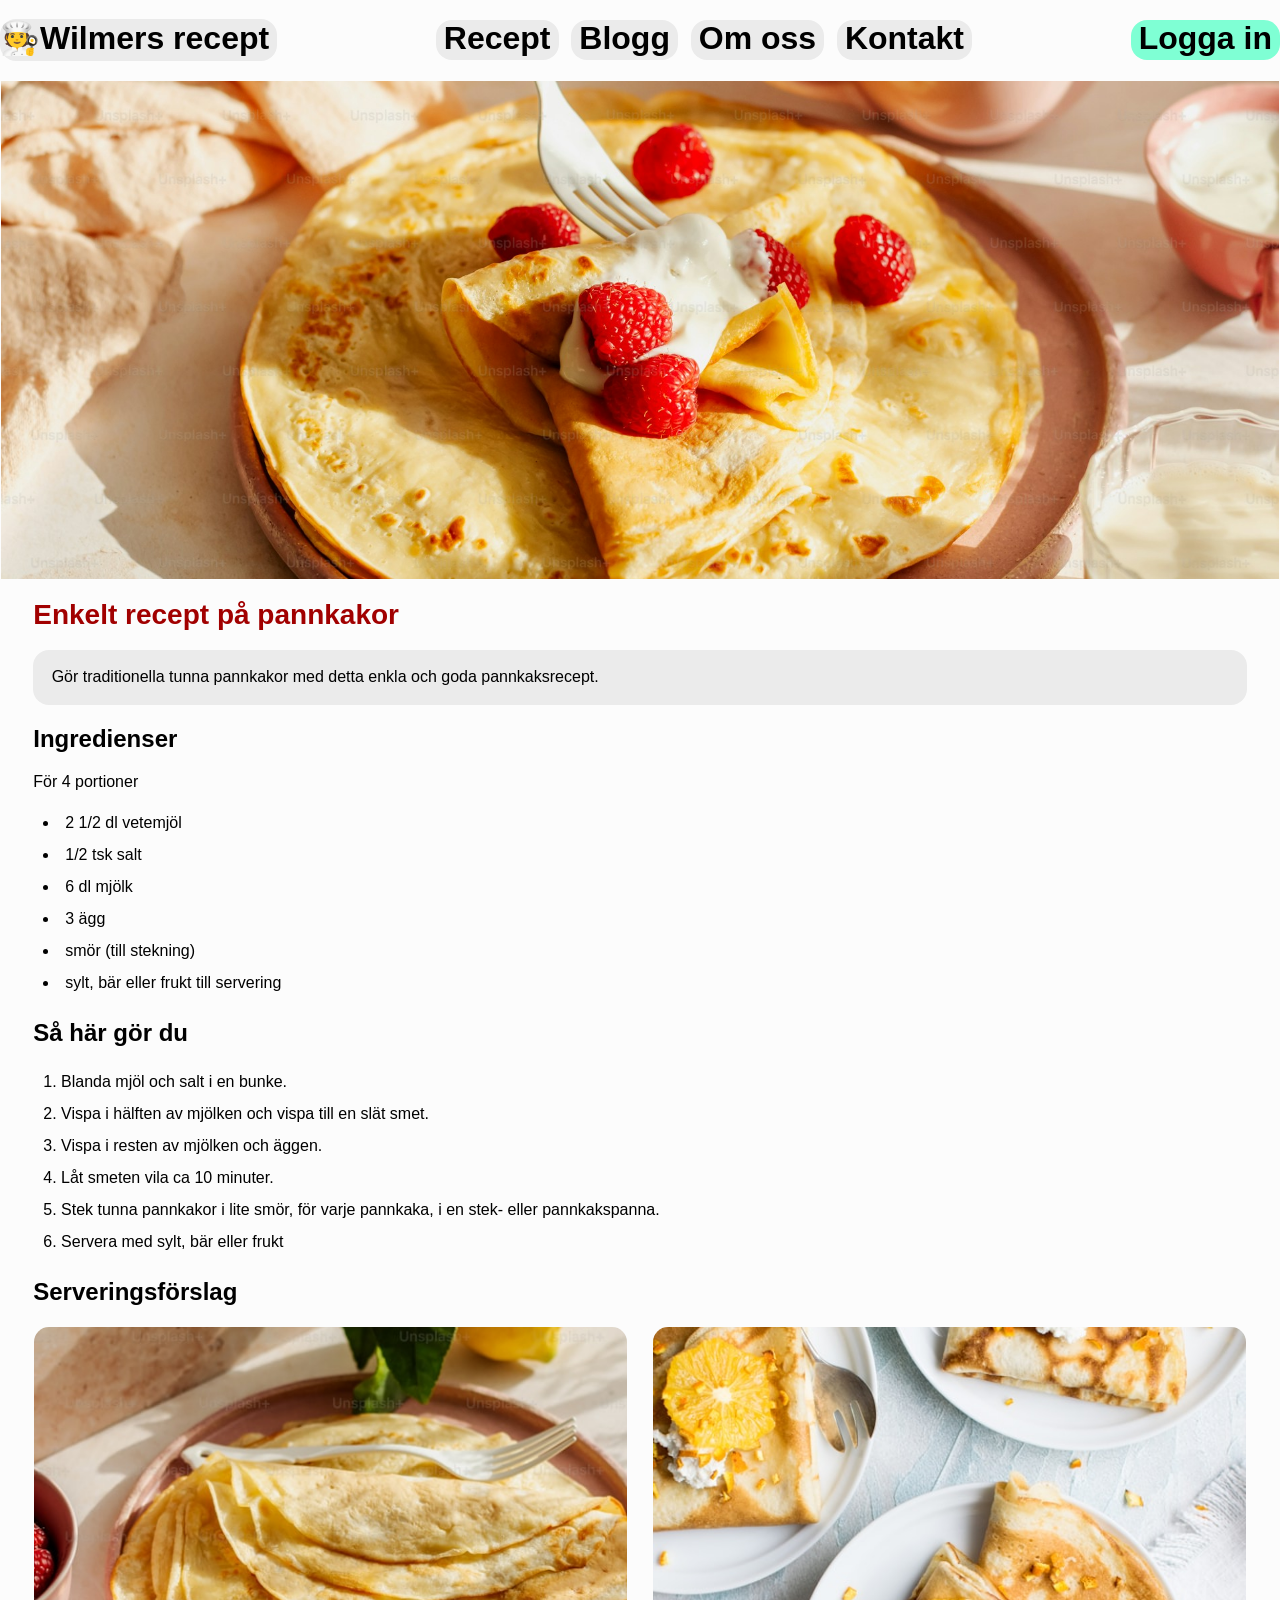
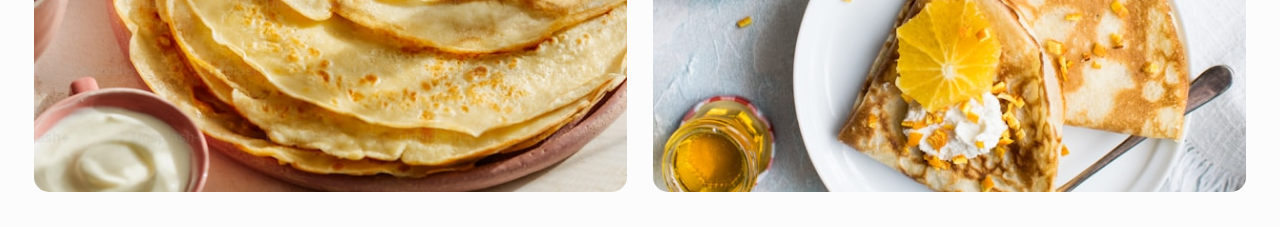
==== commit 3c5559a2: "- Städade bort lite gammal bortkommenterad kod. - Fixade lite med min() och clamp() på vissa ställen" ====
--- a/index.html
+++ b/index.html
@@ -10,11 +10,7 @@
     <meta name="author" content="Wilmer Kindstedt">
 </head>
 <body>
-    <a class="skiplink" href="#content">Hoppa till innehåll</a>
-    
     <header>
-        <!-- <h1>Bästa recepten i hela världen!</h1> -->
-
         <nav>
             <ul class="nav-list">
                 <li><a href="/index.html">🧑‍🍳Wilmers recept</a></li>
@@ -27,7 +23,7 @@
         </nav>
     </header>
     
-    <main role="main" id="content">
+    <main>
         <article aria-labelledby="recipe-header">
 
             <header>
@@ -70,13 +66,8 @@
                     <h2 id="serving-suggestion" class="heading-2">Serveringsförslag</h2>
                     
                     <div class="image-row">
-                        <div class="image-column">
-                            <img src="images/img_pancakes2.jpg" height="467" class="recipe-image" alt="Pannkakor på en tallrik vikta över varandra.">
-                        </div>
-                        <div style="width: 24px;"></div>
-                        <div class="image-column">
-                            <img src="images/img_pancakes3.jpg" height="467" class="recipe-image" alt="Tre tallrikar med pannkakor. Det är en klick grädde och en apelsinskiva på varje.">
-                        </div>
+                        <img src="images/img_pancakes2.jpg" height="467" class="recipe-image" alt="Pannkakor på en tallrik vikta över varandra.">
+                        <img src="images/img_pancakes3.jpg" height="467" class="recipe-image" alt="Tre tallrikar med pannkakor. Det är en klick grädde och en apelsinskiva på varje.">
                     </div>
                 </section>
             </div>
--- a/style-docs/style.css
+++ b/style-docs/style.css
@@ -74,41 +74,29 @@
     }
 }
 
-a.skiplink {
-    display: inline-block;
-    color: #555;
-    background: #fff;
-    padding: .5em;
-    position: absolute;
-    left: -99999rem;
-    z-index: 100;
-
-    &:focus {
-        left: 0;
-    }
-}
-
 /**** MAIN HEADER ****/
 /****   FLEXBOX   ****/
 
 .nav-list {
+    /* lokala variabler */
+    --first-last-child-width: 295px;
+
     background-color: var(--color-bg-2);
+    min-block-size: 5rem;
     list-style: none;
-    min-block-size: 5rem;
     font-size: 2rem;
 
     display: flex;
     flex-wrap: wrap;
-    gap: 2rem;
-
-    /* justify-content: center; */
+    gap: 1rem;
+    gap: 1vw;
     align-items: center;
 
     > * {
         background-color: var(--color-bg-3);
         margin-inline: 1rem;
         padding-inline: 0.5rem;
-        padding-block: 0.3rem;
+        padding-block-end: 0.2rem;
         
         border-radius: 1rem;
         text-align: center;
@@ -116,17 +104,36 @@
     }
 
     > :first-child {
+        margin-right: auto;
+        min-width: var(--first-last-child-width);
         padding-inline-start: 0;
-        padding-block: 0 0.2rem;
-        margin-inline-end: auto;
-        min-width: 290px;
     }
 
     > :last-child {
         background-color: var(--color-accent-1);
-        margin-inline-start: auto;
-        min-width: 290px;
-    }
+        margin-left: auto;
+        min-width: var(--first-last-child-width);
+    }
+
+    @media (width  < 1350px) {
+        /* background-color: red; */
+        --first-last-child-width: auto;
+        /* gap: 1vw; */
+        font-size: min(3vw, 2rem);
+
+        > * {
+            /* margin-right: 0; */
+            margin-inline: 0;
+        }
+    }
+
+    @media (width < 730px) {
+        > :first-child, > :last-child {
+            order: -1;
+            min-width: 45%;
+        }
+    }
+
 }
 
 /**** MAIN CONTENT ****/
@@ -148,18 +155,21 @@
     &.heading-1 {
         color: var(--color-heading-1);
         font-size: 1.75rem;
+        /* font-size: clamp(1.5rem, 3vw, 2rem); */
         margin-block: 0.68em;
     }
 
     &.heading-2 {
         color: var(--color-heading-2);
         font-size: 1.5rem;
+        /* font-size: clamp(1.25rem, 2vw, 1.75rem); */
         margin-block: 0.83em;
     }
 }
 
 .info-box {
     background-color: var(--color-bg-3);
+    border-radius: 1rem;
     padding: 1.15rem;
 }
 
@@ -178,14 +188,17 @@
 .recipe-image {
     width: 100%;
     object-fit: cover;
-    margin-inline: auto;
+    margin: auto;
     padding: 1px;
 }
 
 .image-row {
-    display: flex;
-}
-
-.image-column {
-    flex: 50%;
+    display: grid;
+    grid-template-columns: 1fr 1fr;
+    gap: 1.5rem;
+
+    img {
+        border-radius: 1rem;
+        height: min(467px, 40vw);
+    }
 }
